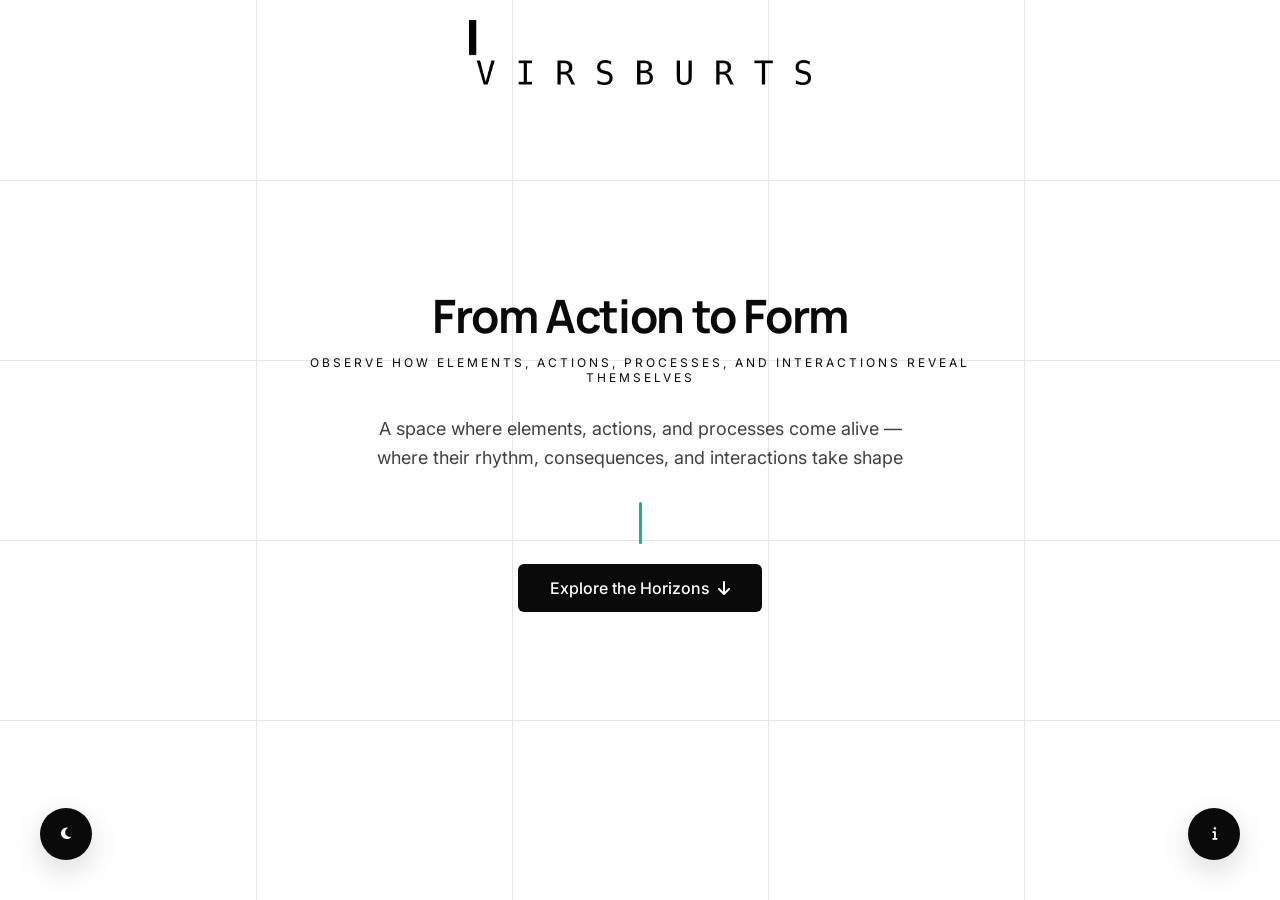
==== public/index.html @ 970f9d2c "Update index.html" ====
<!DOCTYPE html>
<html lang="lv" data-maintenance="false">
<!-- 🛠️ NOMAINI UZ true, LAI IESLĒGTU APKOPES REŽĪMU // NOMAINI UZ false, LAI IZSLĒGTU APKOPES REŽĪMU -->
<head>
    <meta charset="UTF-8">
    <meta name="viewport" content="width=device-width, initial-scale=1.0">
    <meta name="description" content="VIRSBURTS — A digital space where elements, actions, processes, and interactions reveal themselves.">
    <title>V I R S B U R T S</title>
    
    <!-- ⚡ Inline skripts: Novērš baltā ekrāna uzliesmojumu (FOUC) tumšajā režīmā, pirms ielādējas CSS -->
    <script>
        (function() {
            const savedTheme = localStorage.getItem('theme') || 'light';
            document.documentElement.setAttribute('data-theme', savedTheme);
        })();
    </script>
    
    <link rel="stylesheet" href="style.css">
    <link href="https://fonts.googleapis.com/css2?family=Inter:wght@300;400;500&family=Manrope:wght@400;600;700&display=swap" rel="stylesheet">
    <link rel="stylesheet" href="https://cdnjs.cloudflare.com/ajax/libs/font-awesome/6.5.2/css/all.min.css">
</head>
<body>

<!-- 🛠️ APKOPES BLOKS (Strādā tikai tad, kad augšā html tagā ir ieslēgts "true") -->
<div class="maintenance-wrapper">
    <img src="virsburts-balts.png" alt="V I R S B U R T S" style="height: 65px; margin-bottom: 24px; object-fit: contain;">
    <div class="status-tag">Under Maintenance</div>
    <p>The space is temporarily unavailable due to system optimization. We will be back shortly.</p>
</div>

<!-- PARASTAIS LAPAS SATURS -->
<div class="loading" id="loading" aria-hidden="true"><div class="loading-line"></div></div>

<div class="bg-lines">
    <div class="line line-vertical line-1"></div>
    <div class="line line-vertical line-2"></div>
    <div class="line line-vertical line-3"></div>
    <div class="line line-vertical line-4"></div>
    <div class="line line-horizontal line-5"></div>
    <div class="line line-horizontal line-6"></div>
    <div class="line line-horizontal line-7"></div>
    <div class="line line-horizontal line-8"></div>
</div>

<header>
    <img src="virsburts-melns.png" alt="V I R S B U R T S logo" class="header-logo" id="logo" width="220" height="65">
</header>

<main>
    <section class="hero" aria-labelledby="title">
        <h1 id="title" class="project-name">From Action to Form</h1>
        <p class="project-subtitle">Observe how elements, actions, processes, and interactions reveal themselves</p>
        <p class="hero-text">A space where elements, actions, and processes come alive — where their rhythm, consequences, and interactions take shape</p>
        <div class="scroll-indicator" aria-hidden="true"><div class="scroll-line"></div></div>
        <a href="#" class="cta-button open-modal-btn" data-modal="projectsModal" aria-label="Explore the Horizons">Explore the Horizons <i class="fas fa-arrow-down" aria-hidden="true"></i></a>
    </section>

    <button class="theme-toggle" id="themeToggle" aria-label="Pārslēgt gaišo / tumšo režīmu"><i class="fas fa-moon"></i></button>
    <button class="info-toggle open-modal-btn" data-modal="infoModal" id="infoToggle" aria-label="Par telpu"><i class="fas fa-info"></i></button>
</main>

<!-- Horizons Modal -->
<div class="projects-overlay"></div>
<div class="projects-modal" id="projectsModal">
    <div class="modal-header">
        <h2>The Horizons</h2>
        <button class="close-modal" aria-label="Aizvērt projektu logu"><i class="fas fa-times"></i></button>
    </div>
    <div class="projects-grid">
        <div class="project-card">
            <img src="dynamic-wallet.png" alt="NFT Sepolia Wall logo" loading="lazy" width="120" height="120">
            <h3>Dynamic Wallet Visualizer</h3>
            <p class="project-description">Dinamisks NFT mākslas projekts uz Sepolia testnet ar unikālu ģenerēšanu.</p>
            <a href="https://five-server-arweave-with-hash-dynamic.onrender.com/" target="_blank" rel="noopener noreferrer" class="project-link"><i class="fas fa-external-link-alt"></i> Go to project</a>
        </div>
        <div class="project-card">
            <img src="logo2.png" alt="Design System logo #2" loading="lazy" width="120" height="120">
            <h3>Coming soon #2</h3>
            <p class="project-description">Description</p>
            <a href="https://design-system-demo.lv" target="_blank" rel="noopener noreferrer" class="project-link"><i class="fas fa-external-link-alt"></i> Go to project</a>
        </div>
        <div class="project-card">
            <img src="logo3.png" alt="Design System logo #3" loading="lazy" width="120" height="120">
            <h3>Coming soon #3</h3>
            <p class="project-description">Description</p>
            <a href="https://ai-ecommerce-demo.lv" target="_blank" rel="noopener noreferrer" class="project-link"><i class="fas fa-external-link-alt"></i> Go to project</a>
        </div>
    </div>
</div>

<!-- Info Modal -->
<div class="projects-overlay"></div>
<div class="projects-modal" id="infoModal">
    <div class="modal-header">
        <h2>About a space</h2>
        <button class="close-modal" aria-label="Aizvērt info logu"><i class="fas fa-times"></i></button>
    </div>
    <div class="info-content">
        <p style="padding:0px; color: var(--color-modal-text); font-size:16px; font-weight: 600;">This is a space.</p>
        <p>A space where actions, interactions, and digital processes take form. Where movement becomes visible. Where change leaves a trace.</p>
        <p>The space exists to observe — not to optimize or control. To explore patterns, rhythms, and relationships as they emerge.</p>
        <p>Horizons appear over time. Each one opens a new way to look, interact, or perceive. They are not steps in a plan — they are moments of focus.</p>
        <p>NFTs belong to this space as artifacts.</p>
        <p>Genesis NFTs mark the beginning. Access NFTs open doors to specific horizons.</p>
        <p>Nothing here asks for belief in the future. What exists, exists now — visible and usable.</p>
        <p>The space grows through presence, exploration, and time.</p>
    </div>
</div>

<script src="script.js"></script>
</body>
</html>
---- public/style.css ----
:root {
    --logo-height: 65px;
    --logo-opacity: 1;
    --logo-src: url('virsburts-melns.png');
    --color-project-name: #0a0a0a;
    --color-project-subtitle: #0a0a0a;
    --color-hero-text: #404040;
    --color-highlight-text: #0a0a0a;
    --color-button-bg: #0a0a0a;
    --color-button-text: #ffffff;
    --color-button-hover: #1a1a1a;
    --color-bg: #ffffff;
    --color-bg-lines: #e5e5e5;
    --color-scroll-line-bg: #10b981;
    --color-scroll-line-animation: #FFFFFF;
    --color-loading-bg: #ffffff;
    --color-loading-line: #3a86ff;
    --color-loading-animation: #10b981;
    --color-modal-bg: #ffffff;
    --color-modal-overlay: rgba(0,0,0,0.7);
    --color-modal-text: #0a0a0a;
    --color-close-btn: #666;
    --color-card-bg: #f8f9fa;
    --color-card-border: #e9ecef;
    --color-link: #0d6efd;
    --color-link-hover: #0a58ca;
    --transition: all 0.3s cubic-bezier(0.4,0,0.2,1);
}

[data-theme="dark"] {
    --logo-src: url('virsburts-balts.png');
    --color-project-name: #ffffff;
    --color-project-subtitle: #ffffff;
    --color-hero-text: #d4d4d8;
    --color-highlight-text: #ffffff;
    --color-bg: #0a0a0a;
    --color-bg-lines: #27272a;
    --color-button-bg: #ffffff;
    --color-button-text: #0a0a0a;
    --color-button-hover: #e5e5e5;
    --color-scroll-line-bg: #ffffff;
    --color-scroll-line-animation: #0a0a0a;
    --color-modal-bg: #1a1a1a;
    --color-modal-overlay: rgba(0,0,0,0.85);
    --color-modal-text: #ffffff;
    --color-close-btn: #aaa;
    --color-card-bg: #2d2d2d;
    --color-card-border: #444;
    --color-link: #6ea8fe;
    --color-link-hover: #9ec5fe;
}

body, html { 
    margin:0; 
    padding:0; 
    min-height:100%; 
    font-family:'Inter', sans-serif; 
    background:var(--color-bg); 
    color:var(--color-hero-text); 
}

h1 { 
    font-family:'Manrope', sans-serif; 
    letter-spacing:-0.03em; 
}

header { 
    position:fixed; 
    top:0; 
    width:100%; 
    display:flex; 
    justify-content:center; 
    padding:20px 0; 
    z-index:100; 
}

.header-logo { 
    height: var(--logo-height); 
    width: auto;          /* 🛠️ LABOTS: Novērš fiksēta platuma spiešanu un deformāciju */
    object-fit: contain;  /* 🛠️ LABOTS: Saglabā precīzas logo proporcijas jebkurā izmērā */
    opacity: var(--logo-opacity); 
    cursor: pointer; 
    transition: var(--transition); 
    content: var(--logo-src); 
}

main { 
    min-height:100vh; 
    display:flex; 
    align-items:center; 
    justify-content:center; 
    padding:0 20px; 
    position:relative; 
    flex-direction:column; 
}

.hero { 
    max-width:720px; 
    text-align:center; 
    position:relative; 
    z-index:2; 
}

.project-name { 
    font-size:46px; 
    color:var(--color-project-name); 
    margin: 0 0 12px 0; 
    font-weight:700; 
    line-height:1.2;
}

.project-subtitle { 
    font-size:12px; 
    letter-spacing:3px; 
    text-transform:uppercase; 
    color:var(--color-project-subtitle); 
    margin-bottom:30px; 
}

.hero-text { 
    max-width:560px; 
    margin:0 auto 30px; 
    font-size:18px; 
    color:var(--color-hero-text); 
    line-height:1.6;
}

.highlight { 
    color:var(--color-highlight-text); 
    font-weight:500; 
}

.cta-button { 
    display:inline-flex; 
    align-items:center; 
    gap:8px; 
    padding:14px 32px; 
    background:var(--color-button-bg); 
    color:var(--color-button-text); 
    border-radius:6px; 
    text-decoration:none; 
    font-weight:500; 
    transition:var(--transition); 
    position:relative; 
    z-index:5; 
    cursor:pointer; 
}

.cta-button:hover { 
    background:var(--color-button-hover); 
    transform:translateY(-2px); 
    box-shadow:0 8px 20px rgba(0,0,0,0.12); 
}

.bg-lines { 
    position:fixed; 
    top:0; 
    left:0; 
    width:100%; 
    height:100%; 
    pointer-events:none; 
    z-index:1; 
}

.bg-lines .line { 
    position:absolute; 
    background:var(--color-bg-lines); 
}

.line-vertical { width:1px; height:100%; }
.line-horizontal { height:1px; width:100%; }
.line-1 { left:20%; } .line-2 { left:40%; } .line-3 { left:60%; } .line-4 { left:80%; }
.line-5 { top:20%; } .line-6 { top:40%; } .line-7 { top:60%; } .line-8 { top:80%; }

.theme-toggle { 
    position:fixed; 
    bottom:40px; 
    left:40px; 
    width:52px; 
    height:52px; 
    border-radius:50%; 
    border:none; 
    background:var(--color-button-bg); 
    color:var(--color-button-text); 
    display:flex; 
    align-items:center; 
    justify-content:center; 
    cursor:pointer; 
    z-index:20; 
    transition:var(--transition); 
    box-shadow:0 10px 30px rgba(0,0,0,.15); 
}
.theme-toggle:hover { transform:translateY(-3px); box-shadow:0 15px 40px rgba(0,0,0,.2); }

.info-toggle { 
    position:fixed; 
    bottom:40px; 
    right:40px; 
    width:52px; 
    height:52px; 
    border-radius:50%; 
    border:none; 
    background:var(--color-button-bg); 
    color:var(--color-button-text); 
    display:flex; 
    align-items:center; 
    justify-content:center; 
    cursor:pointer; 
    z-index:20; 
    transition:var(--transition); 
    box-shadow:0 10px 30px rgba(0,0,0,.15); 
}
.info-toggle:hover { transform:translateY(-3px); box-shadow:0 15px 40px rgba(0,0,0,.2); }

.scroll-indicator { 
    position:relative; 
    margin-top:10px; 
    margin-bottom:20px; 
    display:flex; 
    justify-content:center; 
    pointer-events:none; 
}
.scroll-line { 
    width:3px; 
    height:42px; 
    background:var(--color-scroll-line-bg); 
    position:relative; 
    overflow:hidden; 
    border-radius:2px; 
}
.scroll-line::after { 
    content:''; 
    position:absolute; 
    top:-100%; 
    left:0; 
    width:100%; 
    height:100%; 
    background:var(--color-scroll-line-animation); 
    animation:scrollLine 2s infinite; 
}
@keyframes scrollLine { to{top:100%;} }

/* Modals & Overlay */
.projects-overlay {
    display: none;
    position: fixed;
    top: 0; left: 0;
    width: 100%; height: 100%;
    background: var(--color-modal-overlay);
    z-index: 999;
    opacity: 0;
    transition: opacity 0.3s ease;
    backdrop-filter: blur(4px);
    -webkit-backdrop-filter: blur(4px);
}
.projects-overlay.show { display: block; opacity: 1; }

.projects-modal {
    display: none;
    position: fixed;
    top: 50%; left: 50%;
    transform: translate(-50%, -50%) scale(0.95);
    background: var(--color-modal-bg);
    padding: 40px;
    border-radius: 16px;
    z-index: 1000;
    max-width: 900px;
    width: 90%;
    max-height: 80vh;
    overflow-y: auto;
    box-shadow: 0 25px 80px rgba(0,0,0,0.3);
    opacity: 0;
    transition: all 0.3s cubic-bezier(0.4,0,0.2,1);
}
.projects-modal.show { display: block; opacity: 1; transform: translate(-50%, -50%) scale(1); }

.modal-header { 
    display:flex; 
    justify-content:space-between; 
    align-items:center; 
    margin-bottom:30px; 
    padding-bottom:20px; 
    border-bottom:1px solid var(--color-bg-lines); 
}
.modal-header h2 { 
    margin:0; 
    font-family:'Manrope', sans-serif; 
    font-size:28px; 
    color:var(--color-modal-text); 
    font-weight:600; 
}
.close-modal { 
    background:none; 
    border:none; 
    color:var(--color-close-btn); 
    font-size:24px; 
    cursor:pointer; 
    padding:8px; 
    border-radius:50%; 
    width:44px; height:44px; 
    display:flex; 
    align-items:center; 
    justify-content:center; 
    transition:var(--transition); 
}
.close-modal:hover { background: var(--color-bg-lines); color: var(--color-modal-text); }

.projects-grid { 
    display:grid; 
    grid-template-columns: repeat(auto-fill, minmax(280px, 1fr)); 
    gap:25px; 
}
.project-card { 
    background: var(--color-card-bg); 
    padding:25px; 
    border-radius:12px; 
    border:1px solid var(--color-card-border); 
    display:flex; 
    flex-direction:column; 
    align-items:center; 
    opacity:0; 
    transform:translateY(20px); 
    transition:opacity 0.5s ease, transform 0.5s ease, box-shadow 0.3s ease; 
    box-shadow:0 5px 15px rgba(0,0,0,0.05); 
    text-align:center; 
}
.project-card.show { opacity:1; transform:translateY(0); }
.project-card:hover { transform:translateY(-5px); box-shadow:0 15px 35px rgba(0,0,0,0.1); }
[data-theme="dark"] .project-card:hover { box-shadow:0 15px 35px rgba(0,0,0,0.3); }

.project-card img { width:120px; height:120px; margin-bottom:20px; object-fit:contain; border-radius:12px; }
.project-card h3 { margin:0 0 15px; font-size:20px; color:var(--color-modal-text); font-family:'Manrope', sans-serif; font-weight:600; line-height:1.3; }
.project-description { font-size:14px; color:var(--color-hero-text); line-height:1.5; margin-bottom:20px; flex-grow:1; max-width:250px; }
.project-link { 
    display:inline-flex; 
    align-items:center; 
    justify-content:center; 
    gap:8px; 
    width:100%; 
    padding:12px 20px; 
    background:var(--color-button-bg); 
    color:var(--color-button-text); 
    border-radius:8px; 
    text-decoration:none; 
    font-size:14px; 
    font-weight:500; 
    transition:var(--transition); 
    border:none; 
    cursor:pointer; 
    margin-top:auto; 
    box-sizing: border-box;
}
.project-link:hover { background:var(--color-button-hover); transform:translateY(-2px); box-shadow:0 5px 15px rgba(0,0,0,0.1); }

/* Loader */
.loading { position:fixed; top:0; left:0; width:100%; height:100%; background:var(--color-loading-bg); display:flex; align-items:center; justify-content:center; z-index:9999; transition:opacity 0.4s ease; pointer-events: none; }
.loading-line { width:200px; height:3px; background:var(--color-loading-line); position:relative; overflow:hidden; border-radius:2px; }
.loading-line::after { content:''; position:absolute; top:0; left:-100%; width:100%; height:100%; background:var(--color-loading-animation); animation:loading 1.5s infinite; }
@keyframes loading { to { left:100%; } }

/* Responsīvais dizains (Mobilie) */
@media(max-width:768px){
    header{ padding:15px 0; } 
    .header-logo{ height:49px; } /* Platums pats automātiski pārrēķinās uz "auto" un nekas nesaspiežas */
    .hero-text{ font-size:16px; } 
    .project-name{ font-size:32px; } 
    .projects-modal { padding:25px; width:92%; max-height: 85vh; }
    .modal-header h2 { font-size:24px; }
    .projects-grid { grid-template-columns:1fr; gap:20px; }
    .project-card { padding:20px; }
    
    .theme-toggle, .info-toggle { bottom:24px; width:46px; height:46px; opacity: 0.95; }
    .theme-toggle { left:24px; }
    .info-toggle { right:24px; }
}

.projects-modal::-webkit-scrollbar { width:8px; }
.projects-modal::-webkit-scrollbar-track { background:var(--color-bg-lines); border-radius:4px; }
.projects-modal::-webkit-scrollbar-thumb { background:var(--color-button-bg); border-radius:4px; }
.projects-modal::-webkit-scrollbar-thumb:hover { background:var(--color-button-hover); }

/* ==========================================================================
   SYSTEM MAINTENANCE MODE
   ========================================================================== */
/* 🛠️ LABOTS: Paslēpj bloku pēc noklusējuma, kad data-maintenance="false" */
.maintenance-wrapper {
    display: none;
}

html[data-maintenance="true"] {
    background: #000000 !important;
    overflow: hidden !important;
}

html[data-maintenance="true"] body > :not(.maintenance-wrapper) {
    display: none !important;
}

html[data-maintenance="true"] .maintenance-wrapper {
    display: flex !important;
    position: fixed !important;
    top: 0; left: 0;
    width: 100vw; height: 100vh;
    background: #000000;
    flex-direction: column;
    align-items: center;
    justify-content: center;
    text-align: center;
    font-family: 'Inter', -apple-system, sans-serif;
    box-sizing: border-box;
    padding: 24px;
    z-index: 999999999;
}

.maintenance-wrapper .status-tag {
    font-size: 1rem;
    font-weight: 700;
    letter-spacing: 0.25em;
    color: #ff0000; 
    margin-top: 40px; 
    margin-bottom: 20px;
    text-transform: uppercase;
}

.maintenance-wrapper p {
    color: #ff9999; 
    font-size: 1.05rem;
    line-height: 1.6;
    margin: 0;
    font-weight: 500;
    max-width: 440px;
}
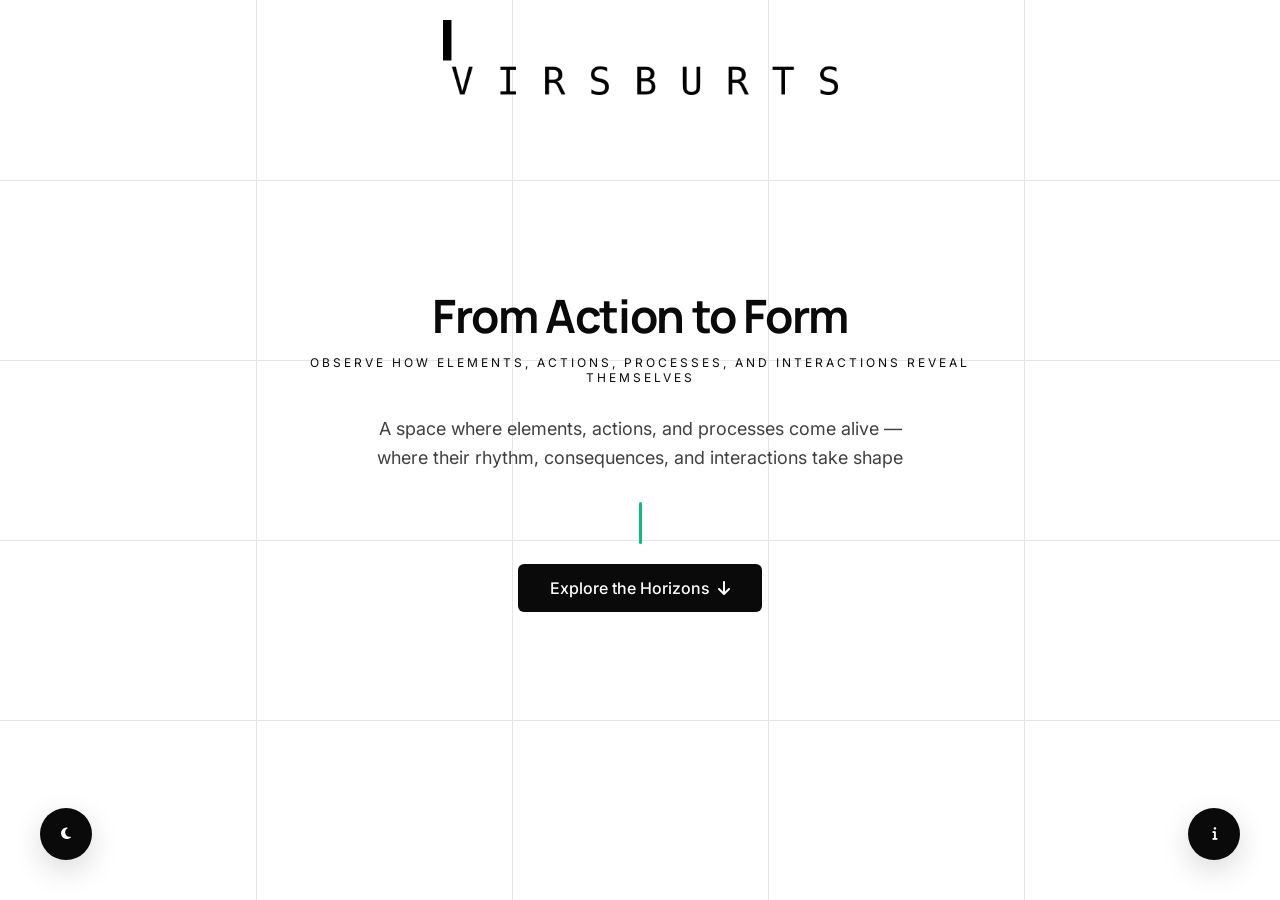
==== commit 039eff5d: "Update index.html" ====
--- a/public/index.html
+++ b/public/index.html
@@ -69,8 +69,8 @@
     <div class="projects-grid">
         <div class="project-card">
             <img src="dynamic-wallet.png" alt="NFT Sepolia Wall logo" loading="lazy" width="120" height="120">
-            <h3>Dynamic Wallet Visualizer</h3>
-            <p class="project-description">Dinamisks NFT mākslas projekts uz Sepolia testnet ar unikālu ģenerēšanu.</p>
+            <h3>Wallet Visualizer/Cloud of Particles</h3>
+            <p class="project-description">"Cloud of particles" wallet visualizer transforms your wallet into unique visual art.</p>
             <a href="https://five-server-arweave-with-hash-dynamic.onrender.com/" target="_blank" rel="noopener noreferrer" class="project-link"><i class="fas fa-external-link-alt"></i> Go to project</a>
         </div>
         <div class="project-card">
--- a/public/style.css
+++ b/public/style.css
@@ -1,5 +1,5 @@
 :root {
-    --logo-height: 65px;
+    --logo-height: 75px;
     --logo-opacity: 1;
     --logo-src: url('virsburts-melns.png');
     --color-project-name: #0a0a0a;
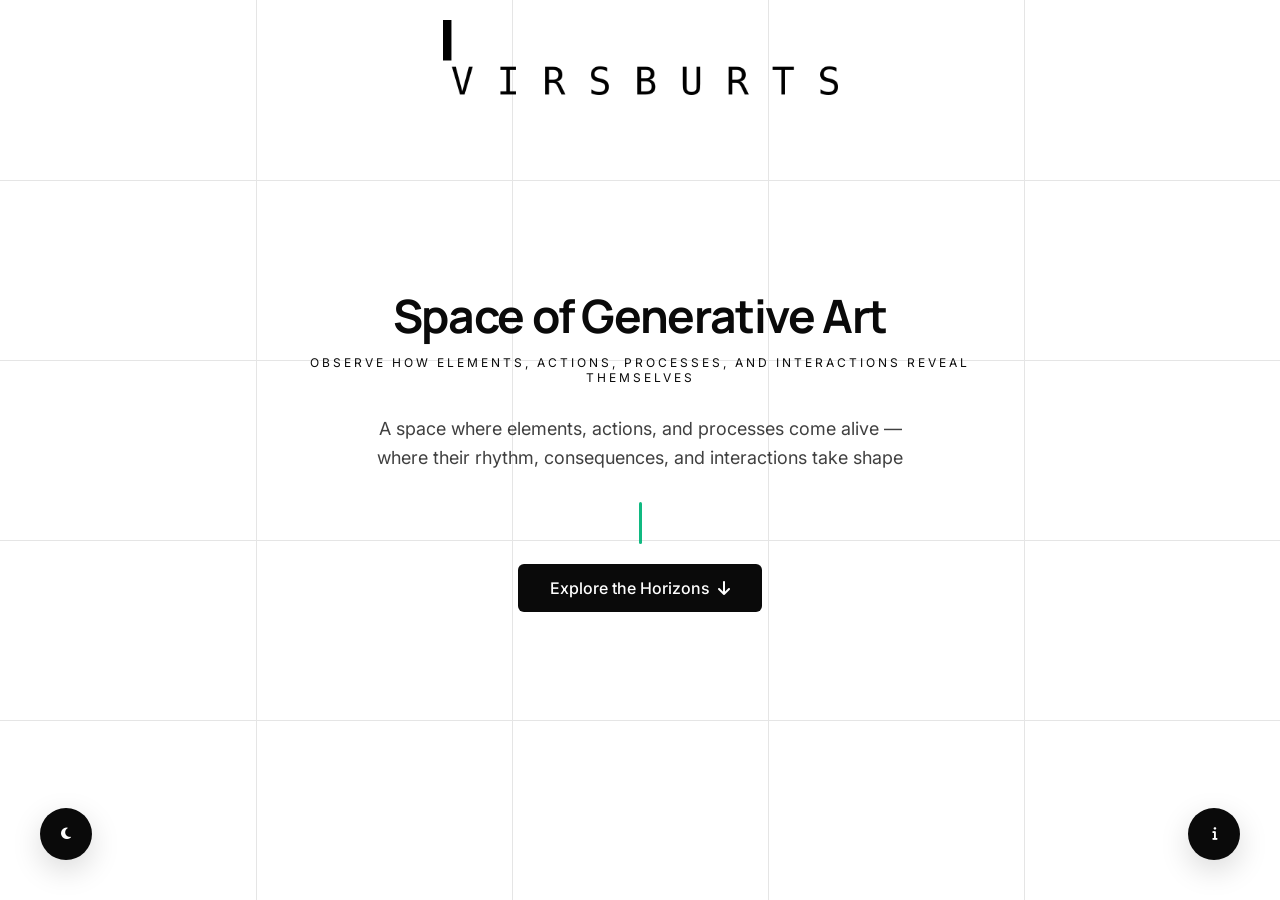
==== commit a37f6f3c: "Update index.html" ====
--- a/public/index.html
+++ b/public/index.html
@@ -48,7 +48,7 @@
 
 <main>
     <section class="hero" aria-labelledby="title">
-        <h1 id="title" class="project-name">From Action to Form</h1>
+        <h1 id="title" class="project-name">Space of Generative Art</h1>
         <p class="project-subtitle">Observe how elements, actions, processes, and interactions reveal themselves</p>
         <p class="hero-text">A space where elements, actions, and processes come alive — where their rhythm, consequences, and interactions take shape</p>
         <div class="scroll-indicator" aria-hidden="true"><div class="scroll-line"></div></div>
@@ -69,8 +69,8 @@
     <div class="projects-grid">
         <div class="project-card">
             <img src="dynamic-wallet.png" alt="NFT Sepolia Wall logo" loading="lazy" width="120" height="120">
-            <h3>Wallet Visualizer/Cloud of Particles</h3>
-            <p class="project-description">"Cloud of particles" wallet visualizer transforms your wallet into unique visual art.</p>
+            <h3>Cloud of particles</h3>
+            <p class="project-description">"Cloud of particles" wallet visualizer transforms your crypto wallet into unique visual art.</p>
             <a href="https://five-server-arweave-with-hash-dynamic.onrender.com/" target="_blank" rel="noopener noreferrer" class="project-link"><i class="fas fa-external-link-alt"></i> Go to project</a>
         </div>
         <div class="project-card">
